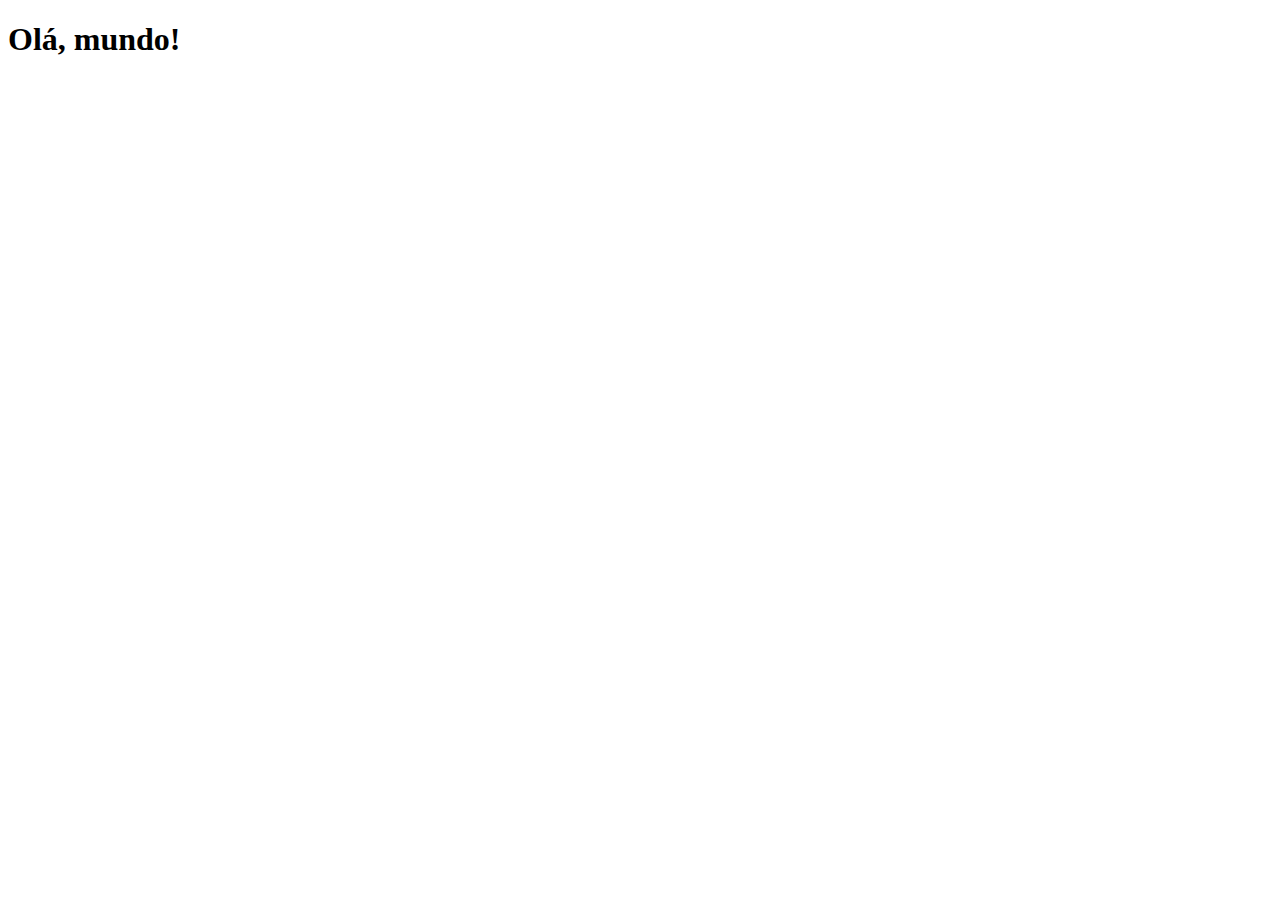
==== index.html @ 92bd37bc "up" ====
<!DOCTYPE html>
<html lang="pt-br">
<head>
    <meta charset="UTF-8">
    <meta http-equiv="X-UA-Compatible" content="IE=edge">
    <meta name="viewport" content="width=device-width, initial-scale=1.0">
    <title>Projeto Redes Sociais</title>
    <link rel="shortcut icon" href="favicon.ico" type="image/x-icon">
</head>
<body>
    <h1>Olá, mundo!</h1>
</body>
</html>
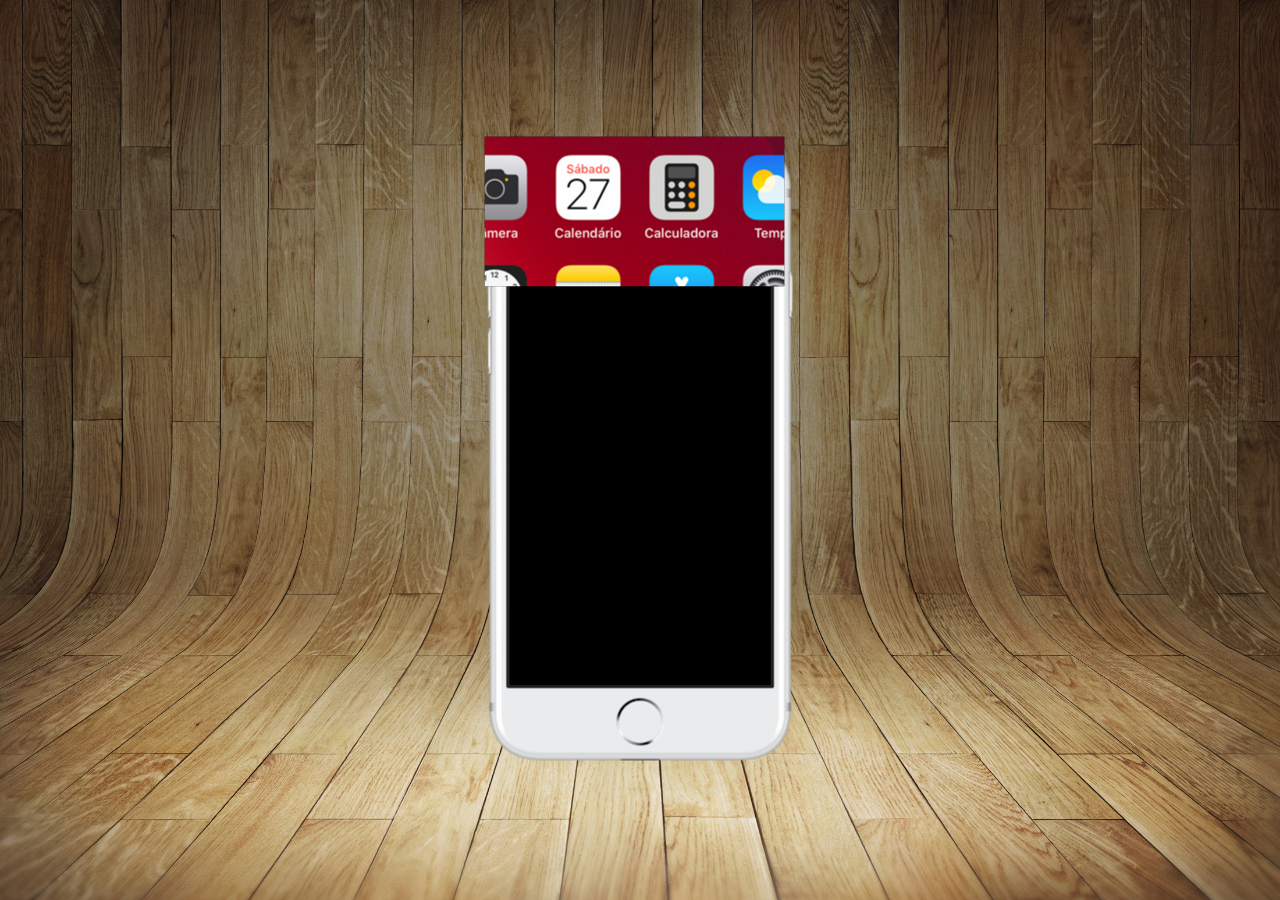
==== commit b2a81998: "up" ====
--- a/index.html
+++ b/index.html
@@ -6,8 +6,16 @@
     <meta name="viewport" content="width=device-width, initial-scale=1.0">
     <title>Projeto Redes Sociais</title>
     <link rel="shortcut icon" href="favicon.ico" type="image/x-icon">
+    <link rel="stylesheet" href="estilos/style.css">
 </head>
 <body>
-    <h1>Olá, mundo!</h1>
+    <main>
+        <section id="telefone">
+            <iframe src="home.html" frameborder="0" name="tela" id="tela"></iframe>
+        </section>
+        <section id="redes sociais">
+
+        </section>
+    </main>
 </body>
 </html>--- a/estilos/style.css
+++ b/estilos/style.css
@@ -0,0 +1,37 @@
+@charset "UTF-8";
+
+* {
+    margin: 0;
+    padding: 0;
+}
+
+html, body {
+    height: 100vh;
+    width: 100vw;
+    background-color: black;
+}
+
+body {
+    background: url(../imagens/fundo-madeira.jpg) no-repeat fixed top center /cover;
+}
+
+main {
+    position: relative;
+    height: 100vh;
+}
+
+section#telefone {
+    height: 627px;
+    width: 311px;
+
+    position: absolute;
+    top: 50%;
+    left: 50%;
+    transform: translate(-50%, -50%);
+
+    background: url(../imagens/frame-iphone.png) no-repeat;
+}
+
+iframe#tela {
+    
+}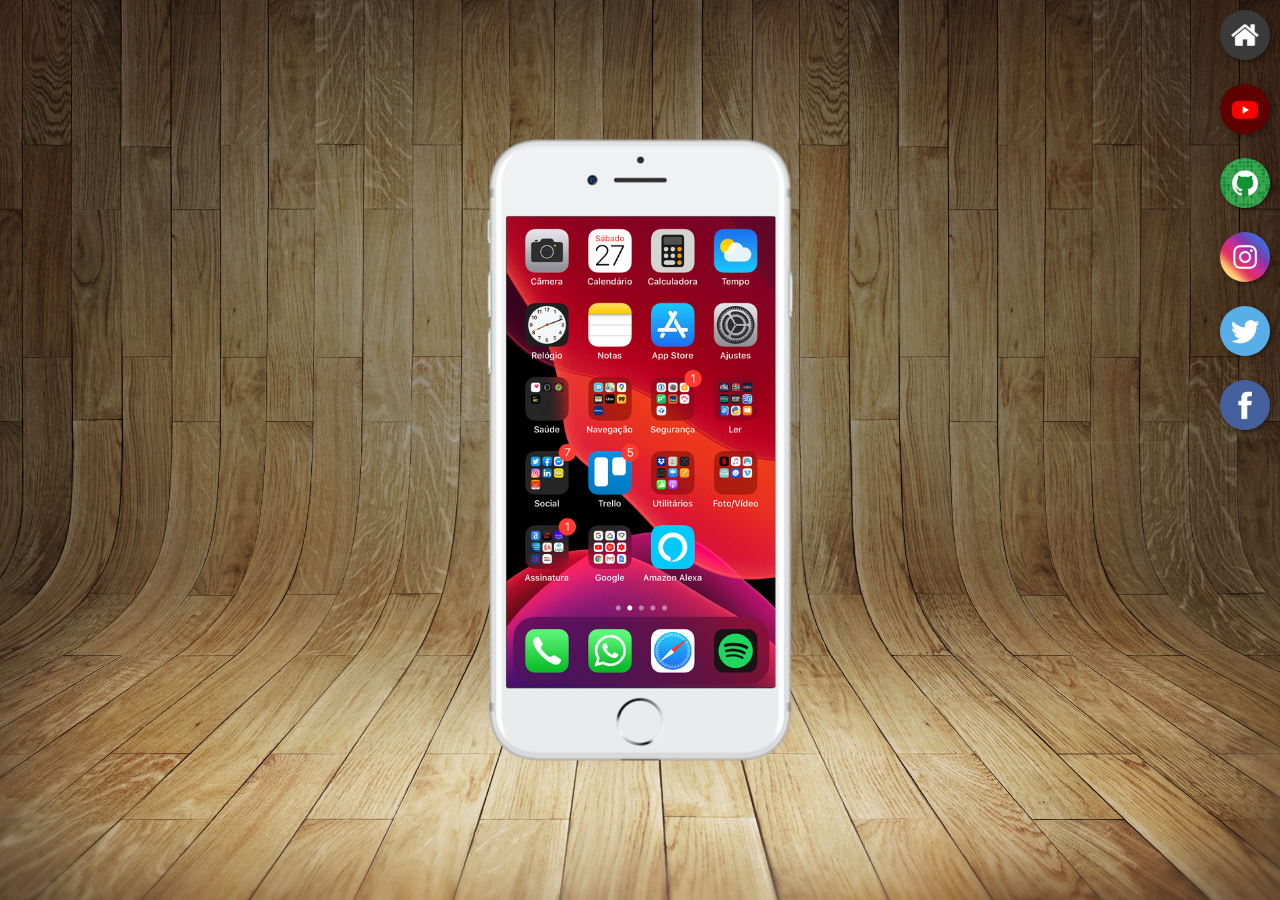
==== commit 34da568f: "up" ====
--- a/index.html
+++ b/index.html
@@ -11,10 +11,17 @@
 <body>
     <main>
         <section id="telefone">
-            <iframe src="home.html" frameborder="0" name="tela" id="tela"></iframe>
+            <iframe src="home.html" frameborder="0" name="tela" id="tela">
+                Seu navegador não é compativel com isso.
+            </iframe>
         </section>
-        <section id="redes sociais">
-
+        <section id="redes-sociais">
+            <a href="" target="tela"><img src="imagens/logo-home.jpg" alt=""></a> <br>
+            <a href="" target="tela"><img src="imagens/logo-youtube.jpg" alt=""></a> <br>
+            <a href="" target="tela"><img src="imagens/logo-github.jpg" alt=""></a> <br>
+            <a href="" target="tela"><img src="imagens/logo-instagram.jpg" alt=""></a> <br>
+            <a href="" target="tela"><img src="imagens/logo-twitter.jpg" alt=""></a> <br>
+            <a href="" target="tela"><img src="imagens/logo-facebook.jpg" alt=""></a> <br>
         </section>
     </main>
 </body>
--- a/estilos/style.css
+++ b/estilos/style.css
@@ -33,5 +33,32 @@
 }
 
 iframe#tela {
-    
+    position: relative;
+    top: 80px;
+    left: 22px;
+    width: 269px;
+    height: 471px;
+}
+
+section#redes-sociais {
+    text-align: right;
+}
+
+section#redes-sociais img {
+    width: 50px;
+    margin: 10px;
+    border-radius: 50%;
+    box-shadow: 2px 2px 5px rgba(0, 0, 0, 0.400);
+    box-sizing: border-box;
+}
+
+section#redes-sociais img:hover {
+    border: 2px solid rgba(255, 255, 255, 0.637);
+    transform: translate(-3px, -3px);
+    box-shadow: 5px 5px 10px rgba(0, 0, 0, 0.623);
+    transition: transform .3s, border 1s;
+}
+
+section#redes-sociais img:active {
+    transform: scale(95%);
 }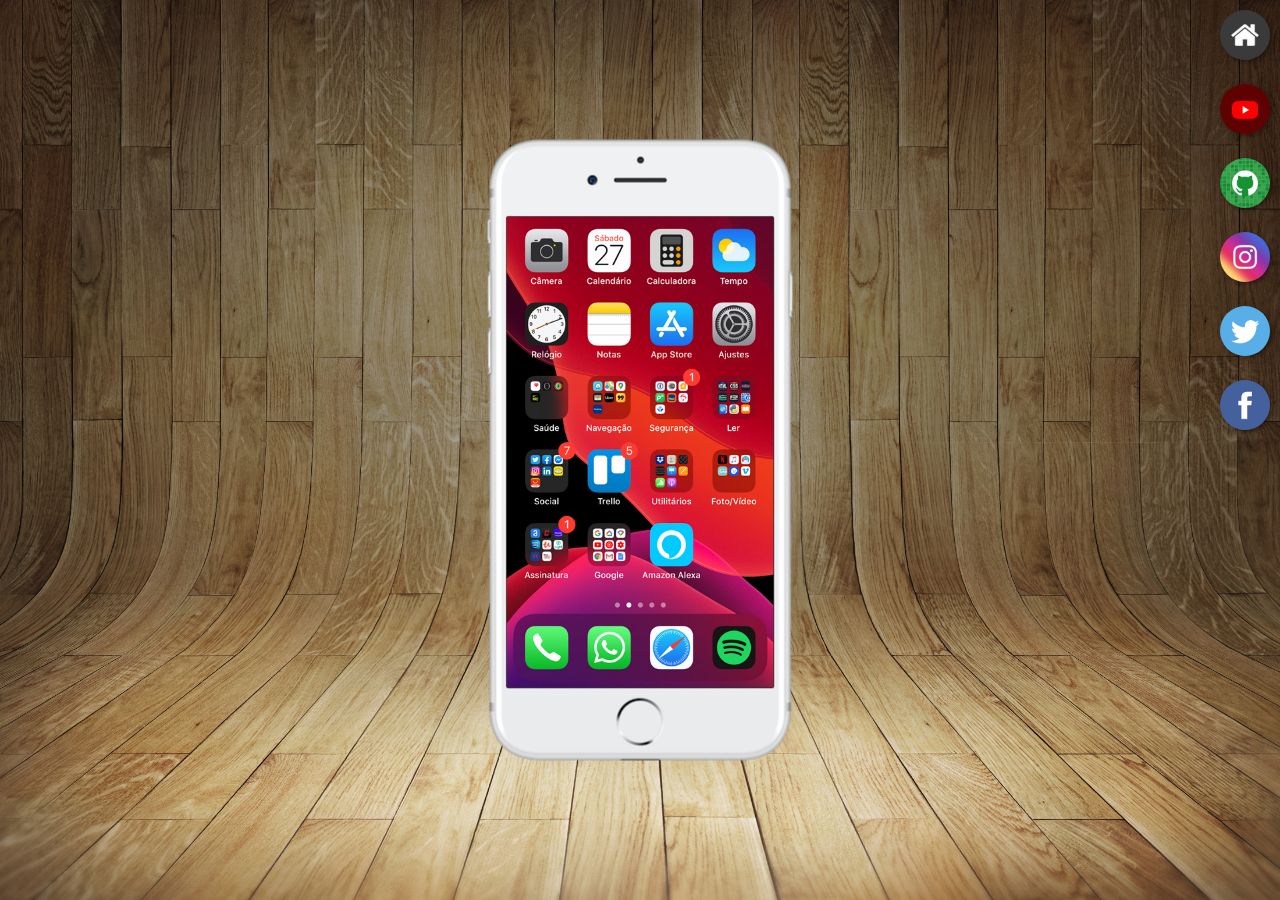
==== commit 6f9518d3: "up" ====
--- a/index.html
+++ b/index.html
@@ -16,12 +16,12 @@
             </iframe>
         </section>
         <section id="redes-sociais">
-            <a href="" target="tela"><img src="imagens/logo-home.jpg" alt=""></a> <br>
-            <a href="" target="tela"><img src="imagens/logo-youtube.jpg" alt=""></a> <br>
-            <a href="" target="tela"><img src="imagens/logo-github.jpg" alt=""></a> <br>
-            <a href="" target="tela"><img src="imagens/logo-instagram.jpg" alt=""></a> <br>
-            <a href="" target="tela"><img src="imagens/logo-twitter.jpg" alt=""></a> <br>
-            <a href="" target="tela"><img src="imagens/logo-facebook.jpg" alt=""></a> <br>
+            <a href="home.html" target="tela"><img src="imagens/logo-home.jpg" alt="home"></a> <br>
+            <a href="youtube.html" target="tela"><img src="imagens/logo-youtube.jpg" alt="youtube"></a> <br>
+            <a href="github.html" target="tela"><img src="imagens/logo-github.jpg" alt="github"></a> <br>
+            <a href="instagram.html" target="tela"><img src="imagens/logo-instagram.jpg" alt="instagram"></a> <br>
+            <a href="twitter.html" target="tela"><img src="imagens/logo-twitter.jpg" alt="twitter"></a> <br>
+            <a href="facebook.html" target="tela"><img src="imagens/logo-facebook.jpg" alt="facebook"></a> <br>
         </section>
     </main>
 </body>
--- a/estilos/style.css
+++ b/estilos/style.css
@@ -36,7 +36,7 @@
     position: relative;
     top: 80px;
     left: 22px;
-    width: 269px;
+    width: 267px;
     height: 471px;
 }
 
